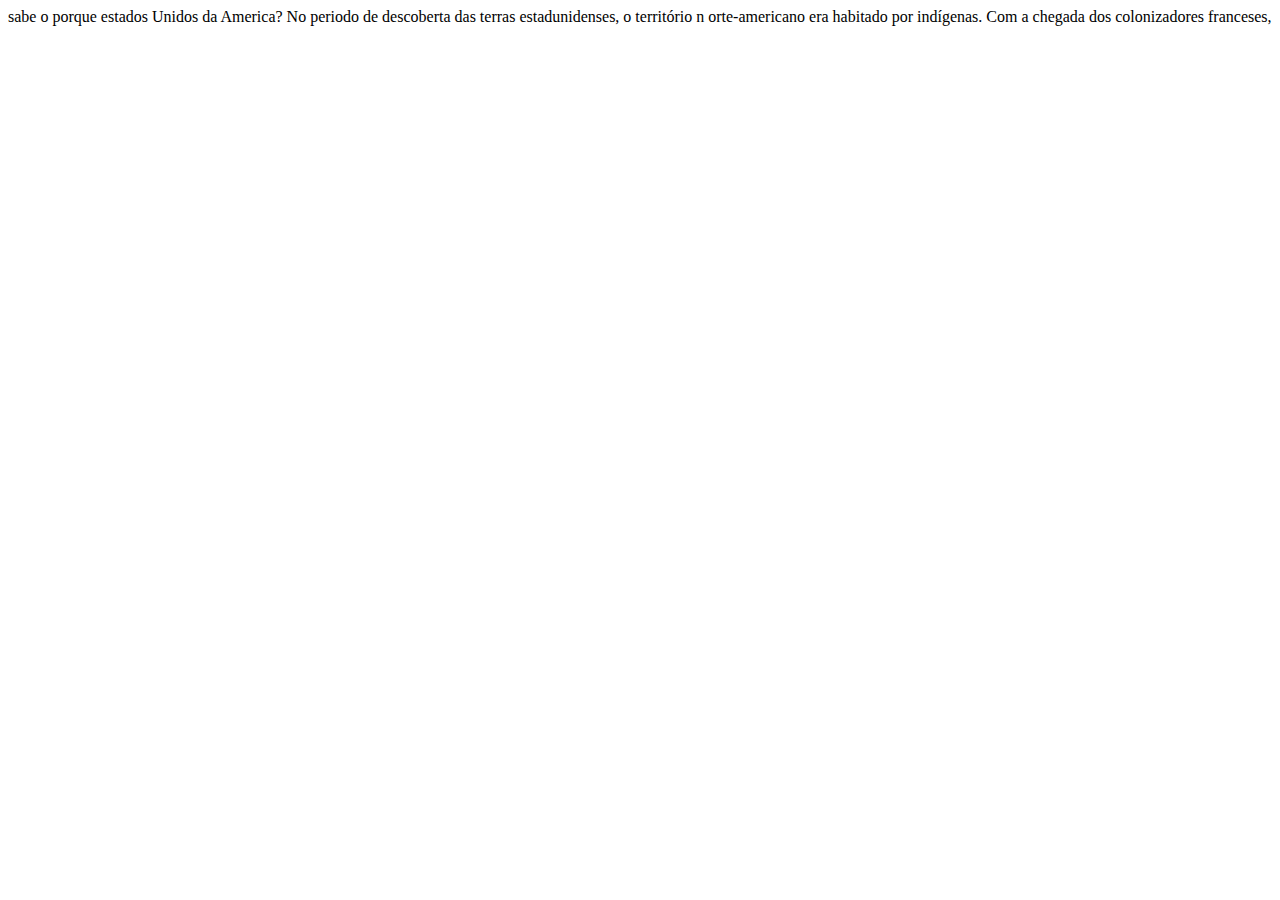
==== curiosidades.html @ 07c92547 "texo" ====
<!DOCTYPE html>
<html lang="pt-br">
<head>
    <meta charset="UTF-8">
    <meta http-equiv="X-UA-Compatible" content="IE=edge">
    <meta name="viewport" content="width=device-width, initial-scale=1.0">
    <title>Document</title>
</head>
<body>
    sabe o porque estados Unidos da America?
    No periodo de descoberta das terras estadunidenses, o território n orte-americano era habitado por indígenas. Com a chegada dos colonizadores franceses, 
</body>
</html>
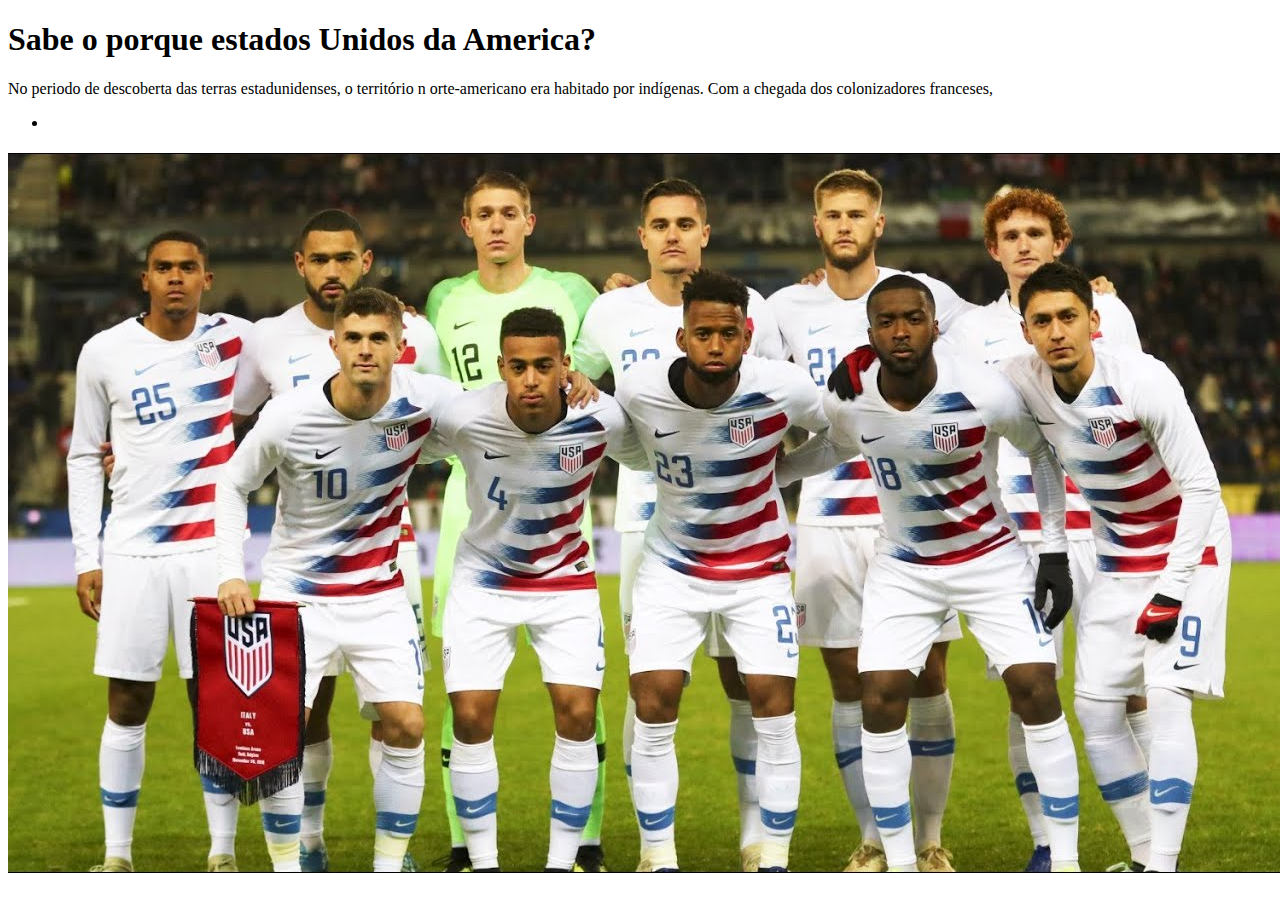
==== commit b85c3dab: "teste" ====
--- a/curiosidades.html
+++ b/curiosidades.html
@@ -7,7 +7,12 @@
     <title>Document</title>
 </head>
 <body>
-    sabe o porque estados Unidos da America?
-    No periodo de descoberta das terras estadunidenses, o território n orte-americano era habitado por indígenas. Com a chegada dos colonizadores franceses, 
+    <h1>Sabe o porque estados Unidos da America?</h1>
+    <p>No periodo de descoberta das terras estadunidenses, o território n orte-americano era habitado por indígenas. Com a chegada dos colonizadores franceses,</p>
+    <ul>
+        <li></li>
+    </ul>
+    <h1></h1>
+    <img src="imagens/atual.jpg">
 </body>
 </html>